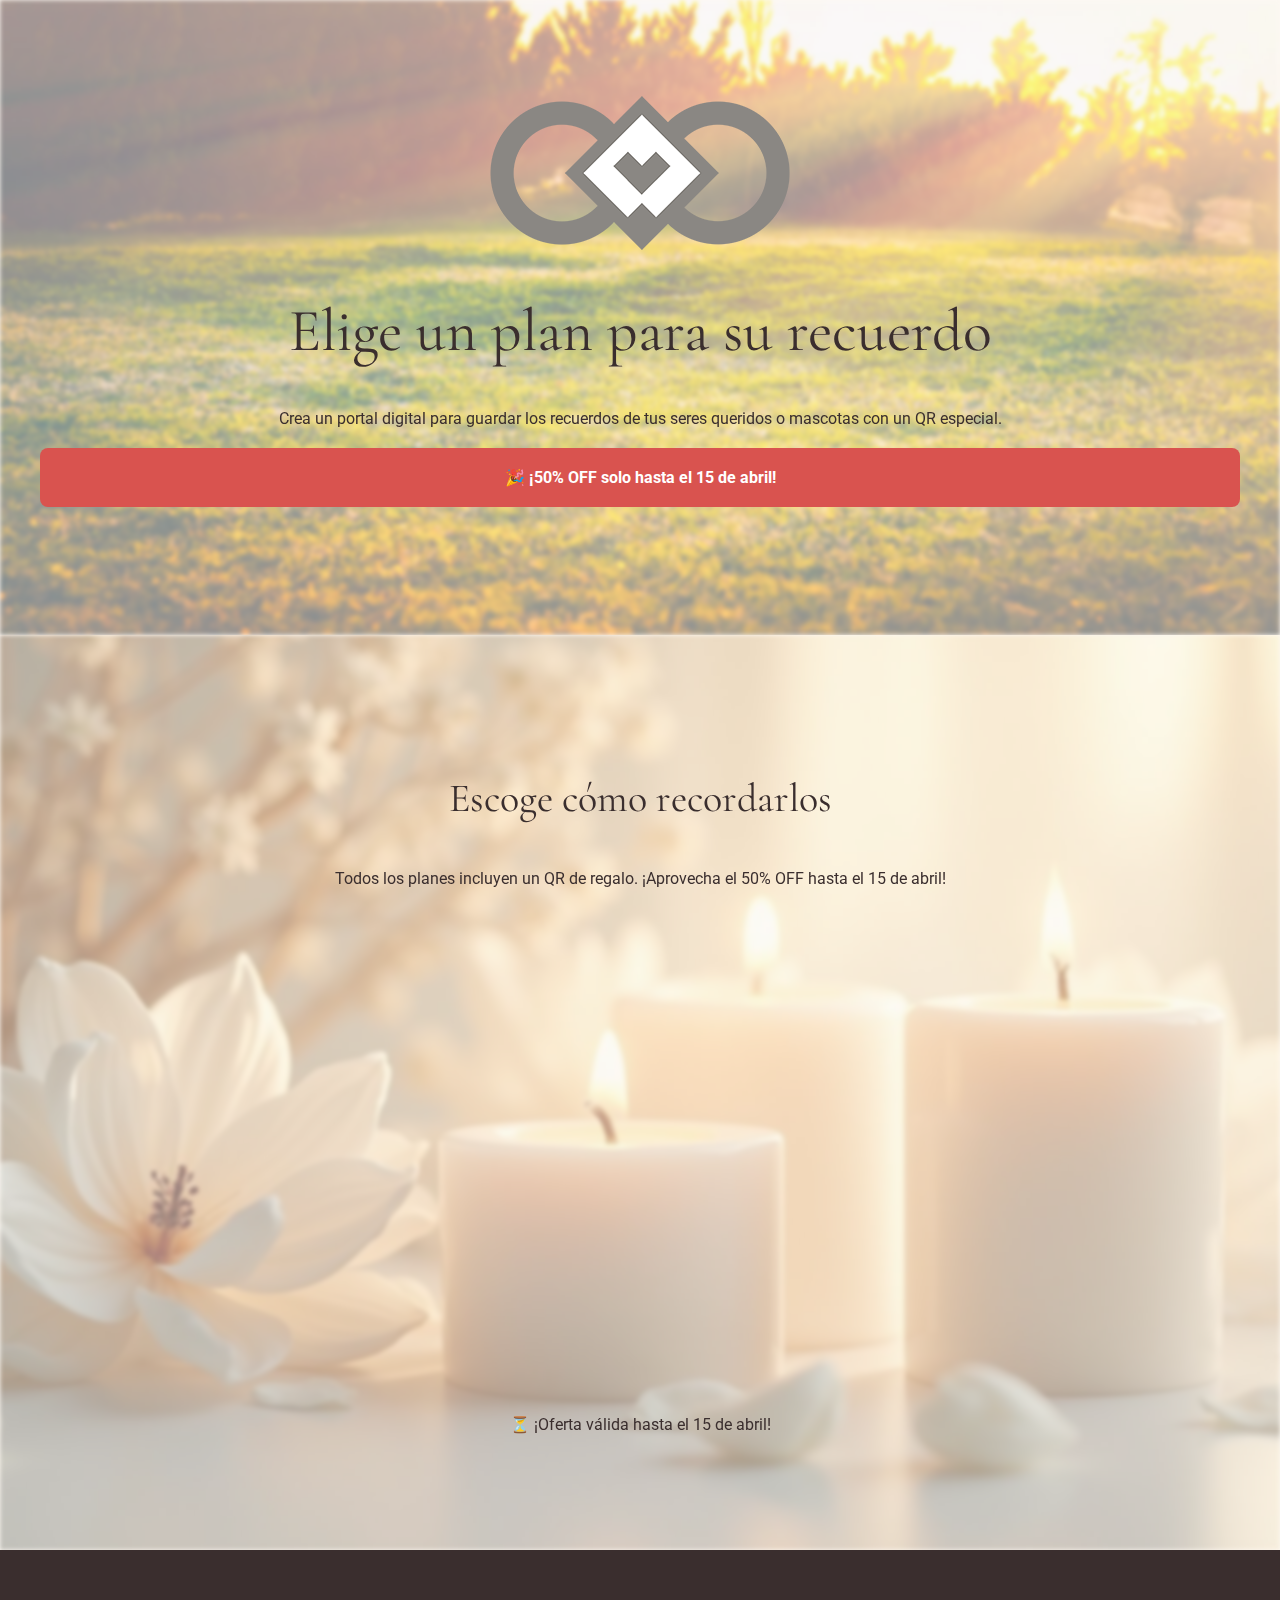
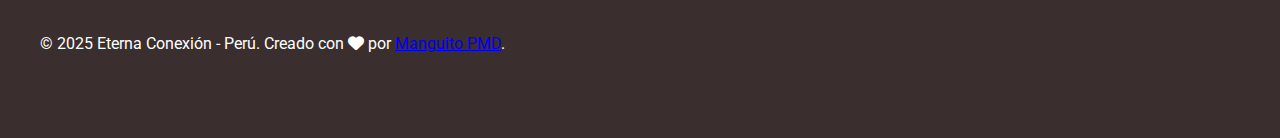
==== planes.html @ 818486a8 "Add files via upload" ====
<!DOCTYPE html>
<html lang="es">
<head>
    <meta charset="UTF-8">
    <meta name="viewport" content="width=device-width, initial-scale=1.0">
    <meta name="description" content="Eterna Conexión - Elige un plan para crear un portal memorial digital con QR para tus seres queridos o mascotas.">
    <meta name="keywords" content="memorial digital, QR, recuerdos, homenaje, mascotas, Eterna Conexión">
    <title>Eterna Conexión - Elige tu Plan</title>
    <link href="https://cdn.jsdelivr.net/npm/tailwindcss@2.2.19/dist/tailwind.min.css" rel="stylesheet">
    <link href="https://fonts.googleapis.com/css2?family=Cormorant+Garamond:wght@300;400;700&family=Roboto:wght@300;400&display=swap" rel="stylesheet">
    <link rel="stylesheet" href="https://cdnjs.cloudflare.com/ajax/libs/font-awesome/6.0.0/css/all.min.css">
    <link rel="stylesheet" href="https://unpkg.com/aos@next/dist/aos.css">
    <style>
        :root {
            --bg-light: #FDF8F2; /* Fondo suave y cálido */
            --text-dark: #3A2E2E; /* Marrón oscuro elegante */
            --accent: #8C552F; /* Tono cálido para detalles */
            --button-bg: #5A3A2A; /* Botón cálido y sobrio */
            --button-hover: #A66A3F; /* Hover más vibrante */
            --card-bg: rgba(255, 250, 245, 0.95); /* Fondo sutil para tarjetas */
            --shadow: rgba(0, 0, 0, 0.15);
            --promo-color: #D9534F; /* Color promocional cálido */
        }

        body {
            background: var(--bg-light);
            color: var(--text-dark);
            font-family: 'Roboto', sans-serif;
            line-height: 1.7;
            margin: 0;
            padding: 0;
            overflow-x: hidden;
        }

        h1, h2, h3 {
            font-family: 'Cormorant Garamond', serif;
            color: var(--text-dark);
            font-weight: 400;
        }

        h1 { font-size: 2.5rem; line-height: 1.1; }
        h2 { font-size: 2rem; }
        h3 { font-size: 1.5rem; }
        @media (min-width: 768px) {
            h1 { font-size: 3.75rem; }
            h2 { font-size: 2.5rem; }
            h3 { font-size: 1.75rem; }
        }

        /* Animaciones */
        @keyframes fadeInUp {
            from { opacity: 0; transform: translateY(30px); }
            to { opacity: 1; transform: translateY(0); }
        }

        @keyframes pulse {
            0% { transform: scale(1); }
            50% { transform: scale(1.05); }
            100% { transform: scale(1); }
        }

        .fade-in { animation: fadeInUp 1.2s ease forwards; }
        .pulse { animation: pulse 2s infinite; }

        /* Contenedor */
        .container {
            max-width: 1200px;
            margin: 0 auto;
            padding: 2rem;
            position: relative;
            z-index: 2;
        }

        /* Secciones */
        .section {
            padding: 4rem 0; /* Reducido para menos espacio */
            text-align: center;
            position: relative;
            overflow: hidden;
            background: var(--bg-light);
        }

        .section::before {
            content: '';
            position: absolute;
            top: 0;
            left: 0;
            width: 100%;
            height: 100%;
            background-size: cover;
            background-position: center;
            opacity: 0.5;
            z-index: 1;
            filter: blur(2px);
        }

        .intro::before { background-image: url('fondo-hero.jpg'); }
        .plans::before { background-image: url('fondo-cta.jpg'); }

        /* Botón CTA */
        .btn-cta {
            background: var(--button-bg);
            color: #FFF;
            padding: 1rem 2.5rem;
            border-radius: 8px;
            font-family: 'Cormorant Garamond', serif;
            font-size: 1.25rem;
            font-weight: 700;
            text-decoration: none;
            display: inline-flex;
            align-items: center;
            transition: all 0.3s ease;
        }

        .btn-cta:hover {
            background: var(--button-hover);
            transform: scale(1.05);
            box-shadow: 0 8px 20px var(--shadow);
        }

        /* Promo Banner */
        .promo-banner {
            background: var(--promo-color);
            color: #FFF;
            padding: 1rem;
            border-radius: 8px;
            font-weight: bold;
            animation: pulse 2s infinite;
            margin-bottom: 2rem;
        }

        /* Acordeón */
        .accordion-item {
            background: var(--card-bg);
            border-radius: 12px;
            margin-bottom: 1rem; /* Reducido para menos espacio entre items */
            box-shadow: 0 10px 20px var(--shadow);
        }

        .accordion-header {
            padding: 1.5rem;
            cursor: pointer;
            display: flex;
            justify-content: space-between;
            align-items: center;
        }

        .accordion-content {
            max-height: 0;
            overflow: hidden;
            padding: 0 1.5rem;
            transition: max-height 0.3s ease;
        }

        .accordion-content.active {
            padding: 1.5rem;
        }

        .toggle-btn {
            font-size: 1.5rem;
            color: var(--accent);
        }

        /* Imágenes de Planes */
        .plan-img {
            width: 128px;
            cursor: pointer;
            transition: transform 0.3s ease;
        }

        .plan-img:hover {
            transform: scale(1.1);
        }

        /* Precios */
        .price-old {
            text-decoration: line-through;
            color: #999;
            margin-right: 10px;
        }

        .price-new {
            color: var(--promo-color);
            font-weight: bold;
        }

        /* Modal de Pago */
        .modal {
            display: none;
            position: fixed;
            top: 0;
            left: 0;
            width: 100%;
            height: 100%;
            background: rgba(0, 0, 0, 0.9);
            z-index: 1000;
            align-items: center;
            justify-content: center;
        }

        .modal-content {
            background: var(--text-dark);
            border: 2px solid var(--accent);
            border-radius: 12px;
            padding: 2rem;
            width: 90%;
            max-width: 500px;
            color: #FFF;
            font-family: 'Roboto', sans-serif;
            position: relative;
        }

        /* Modal de Imagen */
        .image-modal {
            display: none;
            position: fixed;
            top: 0;
            left: 0;
            width: 100%;
            height: 100%;
            background: rgba(0, 0, 0, 0.9);
            z-index: 1001;
            align-items: center;
            justify-content: center;
        }

        .image-modal-content {
            max-width: 90%;
            max-height: 90%;
            border-radius: 12px;
            position: relative;
        }

        /* Botón Cerrar */
        .close-btn {
            position: absolute;
            top: 10px;
            right: 10px;
            font-size: 2rem;
            color: #FFF;
            cursor: pointer;
            transition: color 0.3s ease;
        }

        .close-btn:hover {
            color: var(--accent);
        }

        /* Footer */
        footer {
            background: var(--text-dark);
            color: #FFF;
            padding: 2rem 0; /* Reducido para menos espacio */
        }

        /* Responsive */
        @media (max-width: 768px) {
            .section { padding: 2rem 0; }
            .container { padding: 1.5rem; }
            .btn-cta { width: 100%; padding: 1rem; }
            .plan-img { width: 100px; }
        }
    </style>
</head>
<body>
    <!-- Intro Section -->
    <section class="section intro">
        <div class="container" data-aos="fade-up">
            <img src="logo-eterna-conexion.png" alt="Logo de Eterna Conexión" class="mx-auto w-32 mb-6 fade-in">
            <h1 class="font-bold mb-6">Elige un plan para su recuerdo</h1>
            <p class="max-w-3xl mx-auto mb-6 text-lg">Crea un portal digital para guardar los recuerdos de tus seres queridos o mascotas con un QR especial.</p>
            <div class="promo-banner fade-in" data-aos="fade-up" data-aos-delay="200">
                🎉 ¡50% OFF solo hasta el 15 de abril!
            </div>
        </div>
    </section>

    <!-- Plans Section -->
    <section class="section plans">
        <div class="container" data-aos="fade-up">
            <h2 class="font-bold mb-6">Escoge cómo recordarlos</h2>
            <p class="max-w-2xl mx-auto mb-8 text-lg">Todos los planes incluyen un QR de regalo. ¡Aprovecha el 50% OFF hasta el 15 de abril!</p>

            <div class="accordion max-w-4xl mx-auto">
                <!-- Plan Huella Eterna -->
                <div class="accordion-item" data-aos="fade-up" data-aos-delay="100">
                    <div class="accordion-header">
                        <h3 class="font-semibold">Huella Eterna</h3>
                        <span class="toggle-btn">+</span>
                    </div>
                    <div class="accordion-content">
                        <p class="mb-4">Un espacio digital simple y bonito para mantener sus recuerdos.</p>
                        <ul class="text-left space-y-2">
                            <li><i class="fas fa-portrait text-[var(--accent)] mr-2"></i> Foto y nombre</li>
                            <li><i class="fas fa-book text-[var(--accent)] mr-2"></i> Biografía corta</li>
                            <li><i class="fas fa-music text-[var(--accent)] mr-2"></i> Canción favorita</li>
                            <li><i class="fas fa-images text-[var(--accent)] mr-2"></i> Carrusel de fotos</li>
                            <li><i class="fas fa-heart text-[var(--accent)] mr-2"></i> Mensajes de amor</li>
                            <li><i class="fas fa-clock text-[var(--accent)] mr-2"></i> Contador de tiempo</li>
                            <li><i class="fas fa-star text-[var(--accent)] mr-2"></i> Frase especial</li>
                            <li><i class="fas fa-comment text-[var(--accent)] mr-2"></i> Lema inspirador</li>
                            <li><i class="fas fa-qrcode text-[var(--accent)] mr-2"></i> QR digital</li>
                        </ul>
                        <p class="price mt-4 text-xl"><span class="price-old">S/ 100</span> <span class="price-new">S/ 50</span></p>
                        <div class="mt-4">
                            <p class="text-[var(--accent)] font-semibold">¡Incluye llavero QR de regalo!</p>
                            <img src="llavero-corazon.jpg" alt="Llavero en forma de corazón" class="plan-img mx-auto mt-2" data-fullsrc="llavero-corazon.jpg">
                        </div>
                        <div class="flex justify-center gap-4 mt-6">
                            <a href="https://manguitopmd.github.io/memorias/" target="_blank" class="btn-cta"><i class="fas fa-eye mr-2"></i> Ver Ejemplo</a>
                            <button class="btn-cta select-plan" data-plan="Huella Eterna - S/ 50"><i class="fas fa-heart mr-2"></i> ¡Elige Este!</button>
                        </div>
                    </div>
                </div>

                <!-- Plan Memorias Eternas -->
                <div class="accordion-item" data-aos="fade-up" data-aos-delay="200">
                    <div class="accordion-header">
                        <h3 class="font-semibold">Memorias Eternas</h3>
                        <span class="toggle-btn">+</span>
                    </div>
                    <div class="accordion-content">
                        <p class="mb-4">Un homenaje más completo para sus recuerdos especiales.</p>
                        <ul class="text-left space-y-2">
                            <li><i class="fas fa-portrait text-[var(--accent)] mr-2"></i> Foto y nombre</li>
                            <li><i class="fas fa-trophy text-[var(--accent)] mr-2"></i> Título especial</li>
                            <li><i class="fas fa-book text-[var(--accent)] mr-2"></i> Biografía completa</li>
                            <li><i class="fas fa-music text-[var(--accent)] mr-2"></i> Canción favorita</li>
                            <li><i class="fas fa-images text-[var(--accent)] mr-2"></i> Carrusel de fotos</li>
                            <li><i class="fas fa-heart text-[var(--accent)] mr-2"></i> Mensajes del corazón</li>
                            <li><i class="fas fa-clock text-[var(--accent)] mr-2"></i> Contador de tiempo</li>
                            <li><i class="fas fa-photo-video text-[var(--accent)] mr-2"></i> Álbum detallado</li>
                            <li><i class="fas fa-star text-[var(--accent)] mr-2"></i> Frase significativa</li>
                            <li><i class="fas fa-comment text-[var(--accent)] mr-2"></i> Lema inspirador</li>
                            <li><i class="fas fa-headphones text-[var(--accent)] mr-2"></i> Melodía personalizada</li>
                            <li><i class="fas fa-qrcode text-[var(--accent)] mr-2"></i> QR digital</li>
                        </ul>
                        <p class="price mt-4 text-xl"><span class="price-old">S/ 140</span> <span class="price-new">S/ 70</span></p>
                        <div class="mt-4">
                            <p class="text-[var(--accent)] font-semibold">¡Incluye placa metálica QR de regalo!</p>
                            <img src="placa-metalica.jpg" alt="Placa Metálica" class="plan-img mx-auto mt-2" data-fullsrc="placa-metalica.jpg">
                        </div>
                        <div class="flex justify-center gap-4 mt-6">
                            <button class="btn-cta select-plan" data-plan="Memorias Eternas - S/ 70"><i class="fas fa-music mr-2"></i> ¡Elige Este!</button>
                        </div>
                    </div>
                </div>

                <!-- Plan Legado Infinito -->
                <div class="accordion-item" data-aos="fade-up" data-aos-delay="300">
                    <div class="accordion-header">
                        <h3 class="font-semibold">Legado Infinito</h3>
                        <span class="toggle-btn">+</span>
                    </div>
                    <div class="accordion-content">
                        <p class="mb-4">El homenaje más completo, con su voz y más recuerdos.</p>
                        <ul class="text-left space-y-2">
                            <li><i class="fas fa-portrait text-[var(--accent)] mr-2"></i> Foto y nombre</li>
                            <li><i class="fas fa-trophy text-[var(--accent)] mr-2"></i> Título único</li>
                            <li><i class="fas fa-book text-[var(--accent)] mr-2"></i> Biografía completa</li>
                            <li><i class="fas fa-video text-[var(--accent)] mr-2"></i> Video especial</li>
                            <li><i class="fas fa-music text-[var(--accent)] mr-2"></i> Canción favorita</li>
                            <li><i class="fas fa-images text-[var(--accent)] mr-2"></i> Carrusel de fotos</li>
                            <li><i class="fas fa-heart text-[var(--accent)] mr-2"></i> Mensajes emotivos</li>
                            <li><i class="fas fa-microphone text-[var(--accent)] mr-2"></i> Grabaciones de voz</li>
                            <li><i class="fas fa-clock text-[var(--accent)] mr-2"></i> Contador de tiempo</li>
                            <li><i class="fas fa-photo-video text-[var(--accent)] mr-2"></i> Álbum completo</li>
                            <li><i class="fas fa-star text-[var(--accent)] mr-2"></i> Frase única</li>
                            <li><i class="fas fa-comment text-[var(--accent)] mr-2"></i> Lema inspirador</li>
                            <li><i class="fas fa-headphones text-[var(--accent)] mr-2"></i> Melodía personalizada</li>
                            <li><i class="fas fa-qrcode text-[var(--accent)] mr-2"></i> QR digital</li>
                        </ul>
                        <p class="price mt-4 text-xl"><span class="price-old">S/ 300</span> <span class="price-new">S/ 150</span></p>
                        <div class="mt-4">
                            <p class="text-[var(--accent)] font-semibold">¡Incluye placa de mármol QR de regalo!</p>
                            <img src="placa-marmol.jpg" alt="Placa de Mármol" class="plan-img mx-auto mt-2" data-fullsrc="placa-marmol.jpg">
                        </div>
                        <div class="flex justify-center gap-4 mt-6">
                            <button class="btn-cta select-plan" data-plan="Legado Infinito - S/ 150"><i class="fas fa-star mr-2"></i> ¡Elige Este!</button>
                        </div>
                    </div>
                </div>
            </div>
            <p class="text-center mt-4 text-lg" id="countdown">⏳ ¡Oferta válida hasta el 15 de abril!</p>
        </div>
    </section>

    <!-- Modal de Pago -->
    <div class="modal" id="payment-modal">
        <div class="modal-content" data-aos="fade-up">
            <span class="close-btn" id="close-payment">×</span>
            <h2 class="text-2xl font-bold text-[var(--accent)] mb-4">¡Crea su Portal Ahora!</h2>
            <p class="mb-4">Dinos tu nombre para asegurar tu descuento.</p>
            <input type="text" id="clientName" placeholder="Tu nombre" class="w-full p-3 mb-4 bg-gray-800 border-[var(--accent)] text-white rounded-lg">
            <p class="mb-4 text-sm">Plan seleccionado: <span id="selected-plan-text" class="text-[var(--accent)] font-bold"></span></p>
            <div class="text-center">
                <img src="qr-pago.jpg" alt="QR de Pago" class="w-48 mx-auto mb-4 border-[var(--accent)] rounded-lg">
                <p class="mb-4 text-sm">Escanea el QR, paga y envía el comprobante por WhatsApp.</p>
                <button id="send-whatsapp" class="btn-cta"><i class="fas fa-paper-plane mr-2"></i> Confirma tu Pago</button>
            </div>
        </div>
    </div>

    <!-- Modal de Imagen -->
    <div class="image-modal" id="image-modal">
        <span class="close-btn" id="close-image">×</span>
        <img class="image-modal-content" id="modal-image" src="" alt="Imagen ampliada">
    </div>

    <!-- Footer -->
    <footer class="bg-[var(--text-dark)] text-white py-6">
        <div class="container">
            <p>© 2025 Eterna Conexión - Perú. Creado con <i class="fas fa-heart text-[var(--accent)]"></i> por <a href="https://manguitopmd.github.io/biolink/" target="_blank" class="text-[var(--accent)] hover:underline">Manguito PMD</a>.</p>
        </div>
    </footer>

    <!-- Scripts -->
    <script src="https://unpkg.com/aos@next/dist/aos.js"></script>
    <script>
        AOS.init({ duration: 1200, once: true });

        // Acordeón
        document.querySelectorAll('.accordion-header').forEach(header => {
            header.addEventListener('click', () => {
                const content = header.nextElementSibling;
                const toggle = header.querySelector('.toggle-btn');
                const isActive = content.style.maxHeight;

                document.querySelectorAll('.accordion-content').forEach(item => {
                    item.style.maxHeight = null;
                    item.previousElementSibling.querySelector('.toggle-btn').textContent = '+';
                    item.classList.remove('active');
                });

                if (!isActive) {
                    content.style.maxHeight = content.scrollHeight + 'px'; // Sin margen extra
                    toggle.textContent = '−';
                    content.classList.add('active');
                }
            });
        });

        // Modal de Pago
        let selectedPlan = null;
        document.querySelectorAll('.select-plan').forEach(button => {
            button.addEventListener('click', () => {
                selectedPlan = button.getAttribute('data-plan');
                document.getElementById('selected-plan-text').textContent = selectedPlan;
                document.getElementById('payment-modal').style.display = 'flex';
            });
        });

        // WhatsApp
        document.getElementById('send-whatsapp').addEventListener('click', () => {
            const clientName = document.getElementById('clientName').value;
            if (!clientName) {
                alert('¡Ingresa tu nombre para continuar!');
                return;
            }

            const message = `¡Hola Eterna Conexión! 👋\n\n` +
                           `*Solicitud de Portal Memorial:*\n` +
                           `- Nombre: ${clientName}\n` +
                           `- Plan: ${selectedPlan}\n\n` +
                           `Ya hice el pago con el 50% OFF. ¡Adjunto el comprobante!`;
            window.open(`https://wa.me/51961360935?text=${encodeURIComponent(message)}`, '_blank');
            document.getElementById('payment-modal').style.display = 'none';
        });

        // Cerrar Modal de Pago
        document.getElementById('payment-modal').addEventListener('click', (e) => {
            if (e.target === e.currentTarget) {
                e.currentTarget.style.display = 'none';
            }
        });
        document.getElementById('close-payment').addEventListener('click', () => {
            document.getElementById('payment-modal').style.display = 'none';
        });

        // Modal de Imagen
        const imageModal = document.getElementById('image-modal');
        const modalImage = document.getElementById('modal-image');
        document.querySelectorAll('.plan-img').forEach(img => {
            img.addEventListener('click', () => {
                modalImage.src = img.getAttribute('data-fullsrc');
                imageModal.style.display = 'flex';
            });
        });

        imageModal.addEventListener('click', (e) => {
            if (e.target === e.currentTarget) {
                imageModal.style.display = 'none';
            }
        });
        document.getElementById('close-image').addEventListener('click', () => {
            imageModal.style.display = 'none';
        });
    </script>
</body>
</html>
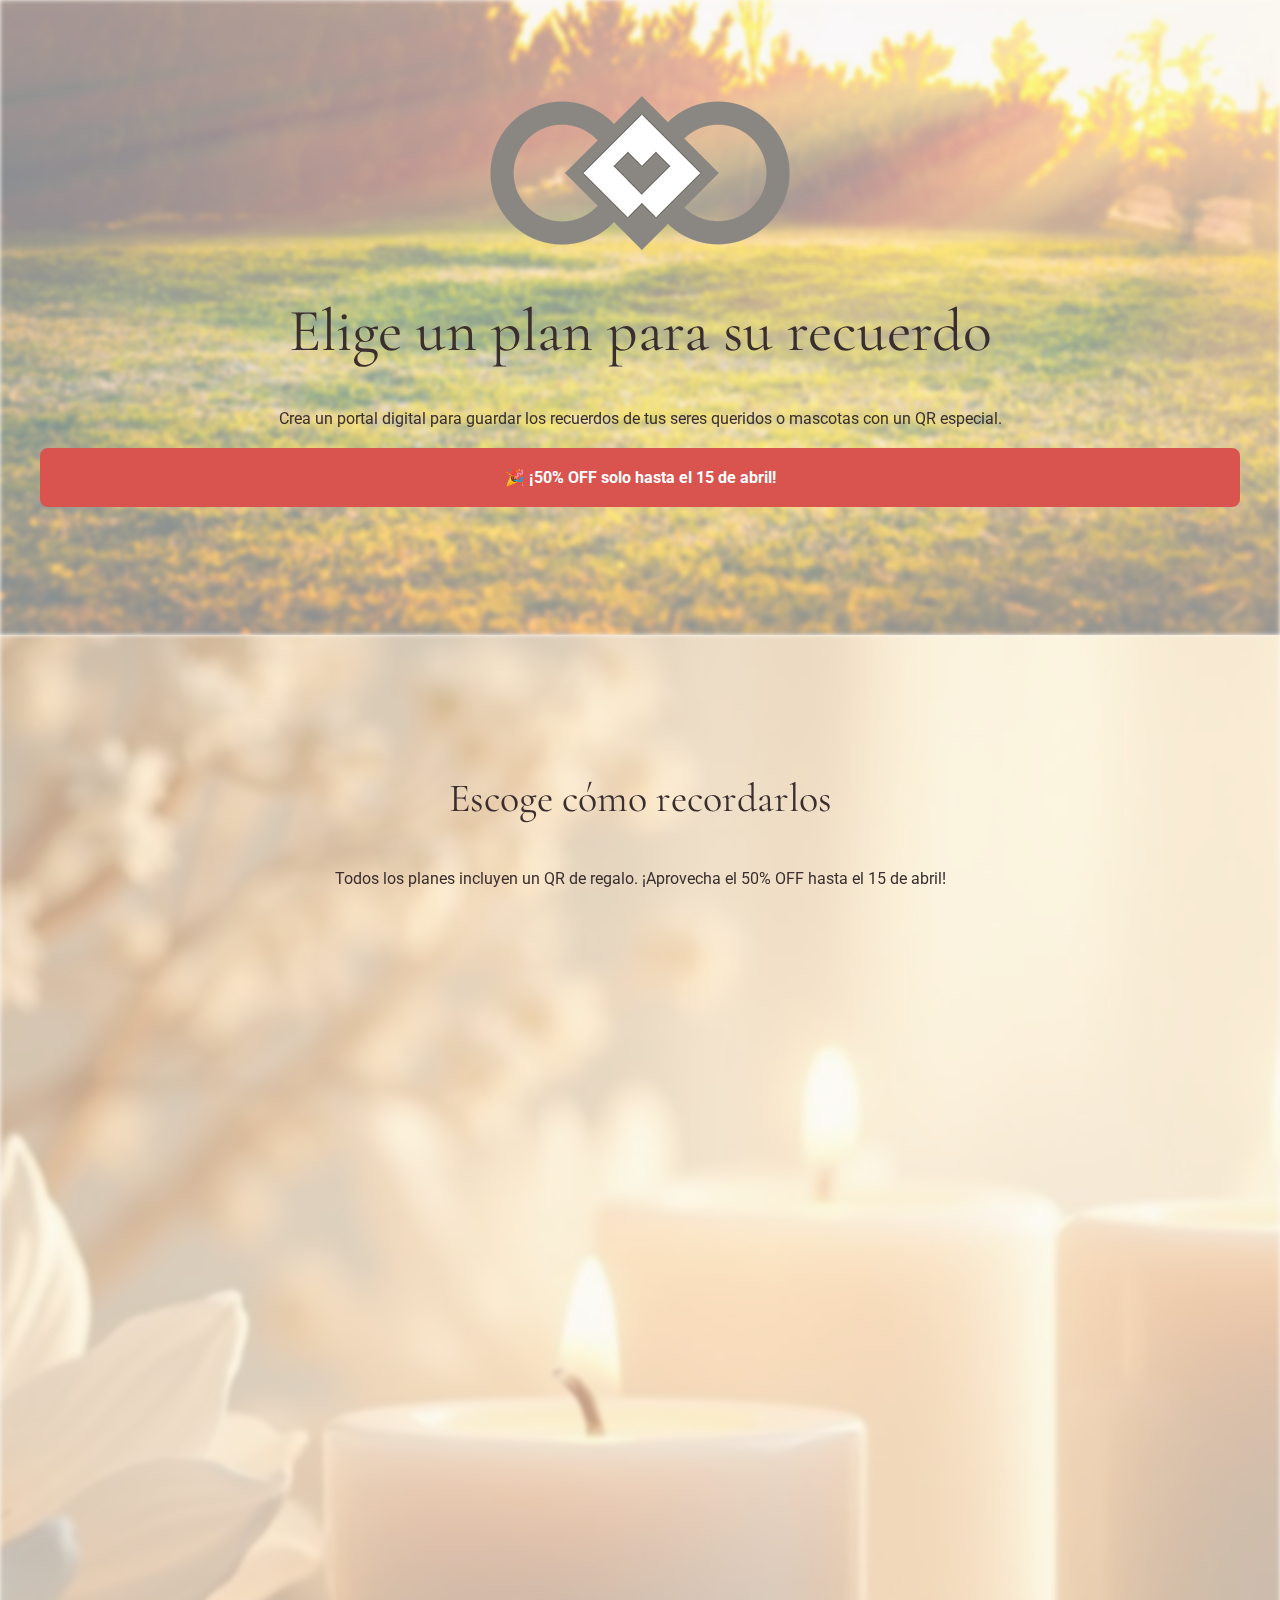
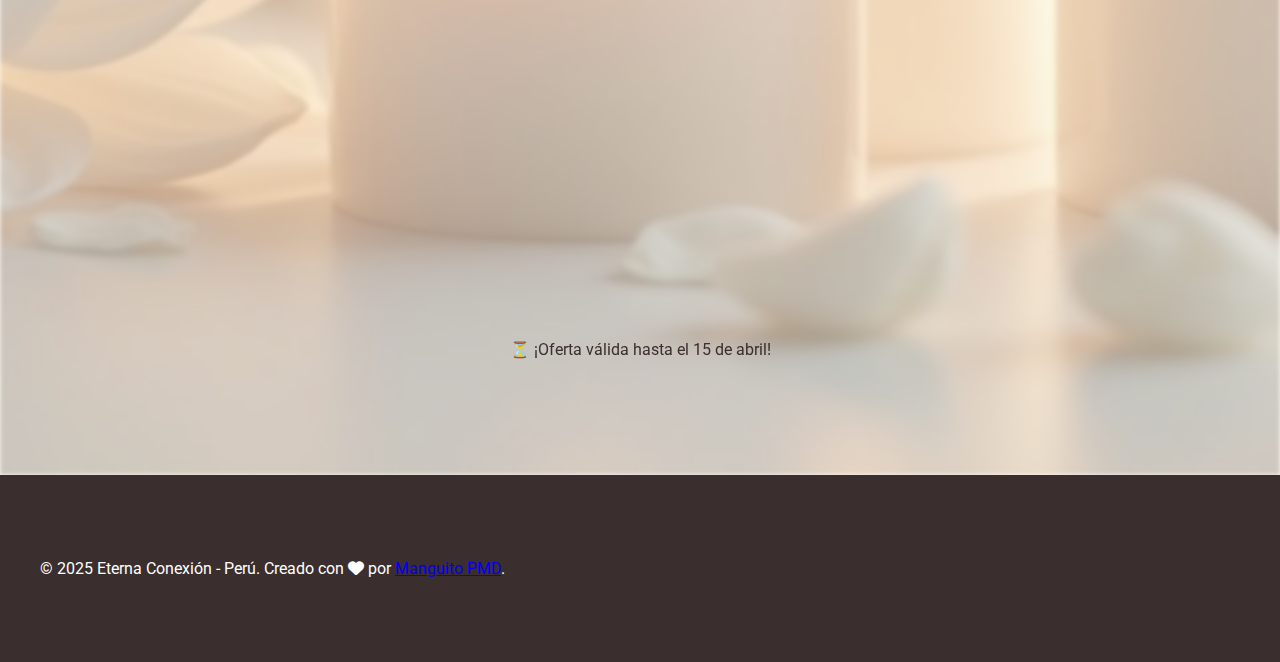
==== commit 272dfcbc: "Add files via upload" ====
--- a/planes.html
+++ b/planes.html
@@ -73,7 +73,7 @@
 
         /* Secciones */
         .section {
-            padding: 4rem 0; /* Reducido para menos espacio */
+            padding: 4rem 0;
             text-align: center;
             position: relative;
             overflow: hidden;
@@ -101,21 +101,22 @@
         .btn-cta {
             background: var(--button-bg);
             color: #FFF;
-            padding: 1rem 2.5rem;
+            padding: 0.75rem 2rem;
             border-radius: 8px;
             font-family: 'Cormorant Garamond', serif;
-            font-size: 1.25rem;
+            font-size: 1.125rem;
             font-weight: 700;
             text-decoration: none;
             display: inline-flex;
             align-items: center;
             transition: all 0.3s ease;
+            box-shadow: 0 4px 10px var(--shadow);
         }
 
         .btn-cta:hover {
             background: var(--button-hover);
-            transform: scale(1.05);
-            box-shadow: 0 8px 20px var(--shadow);
+            transform: translateY(-3px);
+            box-shadow: 0 6px 15px var(--shadow);
         }
 
         /* Promo Banner */
@@ -129,42 +130,26 @@
             margin-bottom: 2rem;
         }
 
-        /* Acordeón */
-        .accordion-item {
+        /* Tarjetas de Planes */
+        .plan-card {
             background: var(--card-bg);
             border-radius: 12px;
-            margin-bottom: 1rem; /* Reducido para menos espacio entre items */
+            padding: 2rem;
             box-shadow: 0 10px 20px var(--shadow);
-        }
-
-        .accordion-header {
-            padding: 1.5rem;
-            cursor: pointer;
-            display: flex;
-            justify-content: space-between;
-            align-items: center;
-        }
-
-        .accordion-content {
-            max-height: 0;
-            overflow: hidden;
-            padding: 0 1.5rem;
-            transition: max-height 0.3s ease;
-        }
-
-        .accordion-content.active {
-            padding: 1.5rem;
-        }
-
-        .toggle-btn {
-            font-size: 1.5rem;
-            color: var(--accent);
+            transition: transform 0.3s ease, box-shadow 0.3s ease;
+            margin-bottom: 2rem;
+        }
+
+        .plan-card:hover {
+            transform: translateY(-10px);
+            box-shadow: 0 15px 30px var(--shadow);
         }
 
         /* Imágenes de Planes */
         .plan-img {
-            width: 128px;
-            cursor: pointer;
+            width: 180px; /* Mayor tamaño para destacar */
+            border-radius: 10px;
+            box-shadow: 0 5px 15px var(--shadow);
             transition: transform 0.3s ease;
         }
 
@@ -177,11 +162,13 @@
             text-decoration: line-through;
             color: #999;
             margin-right: 10px;
+            font-size: 1.1rem;
         }
 
         .price-new {
             color: var(--promo-color);
             font-weight: bold;
+            font-size: 1.75rem; /* Más grande para impacto */
         }
 
         /* Modal de Pago */
@@ -250,15 +237,29 @@
         footer {
             background: var(--text-dark);
             color: #FFF;
-            padding: 2rem 0; /* Reducido para menos espacio */
+            padding: 2rem 0;
         }
 
         /* Responsive */
+        @media (min-width: 768px) {
+            .plans-grid {
+                display: grid;
+                grid-template-columns: repeat(3, 1fr);
+                gap: 2rem;
+            }
+        }
+
         @media (max-width: 768px) {
             .section { padding: 2rem 0; }
             .container { padding: 1.5rem; }
-            .btn-cta { width: 100%; padding: 1rem; }
-            .plan-img { width: 100px; }
+            .btn-cta {
+                padding: 0.75rem 1.5rem;
+                font-size: 1rem;
+                width: 100%;
+            }
+            .plan-img { width: 140px; }
+            .plan-card { padding: 1.5rem; }
+            .price-new { font-size: 1.5rem; }
         }
     </style>
 </head>
@@ -281,103 +282,88 @@
             <h2 class="font-bold mb-6">Escoge cómo recordarlos</h2>
             <p class="max-w-2xl mx-auto mb-8 text-lg">Todos los planes incluyen un QR de regalo. ¡Aprovecha el 50% OFF hasta el 15 de abril!</p>
 
-            <div class="accordion max-w-4xl mx-auto">
+            <div class="plans-grid">
                 <!-- Plan Huella Eterna -->
-                <div class="accordion-item" data-aos="fade-up" data-aos-delay="100">
-                    <div class="accordion-header">
-                        <h3 class="font-semibold">Huella Eterna</h3>
-                        <span class="toggle-btn">+</span>
-                    </div>
-                    <div class="accordion-content">
-                        <p class="mb-4">Un espacio digital simple y bonito para mantener sus recuerdos.</p>
-                        <ul class="text-left space-y-2">
-                            <li><i class="fas fa-portrait text-[var(--accent)] mr-2"></i> Foto y nombre</li>
-                            <li><i class="fas fa-book text-[var(--accent)] mr-2"></i> Biografía corta</li>
-                            <li><i class="fas fa-music text-[var(--accent)] mr-2"></i> Canción favorita</li>
-                            <li><i class="fas fa-images text-[var(--accent)] mr-2"></i> Carrusel de fotos</li>
-                            <li><i class="fas fa-heart text-[var(--accent)] mr-2"></i> Mensajes de amor</li>
-                            <li><i class="fas fa-clock text-[var(--accent)] mr-2"></i> Contador de tiempo</li>
-                            <li><i class="fas fa-star text-[var(--accent)] mr-2"></i> Frase especial</li>
-                            <li><i class="fas fa-comment text-[var(--accent)] mr-2"></i> Lema inspirador</li>
-                            <li><i class="fas fa-qrcode text-[var(--accent)] mr-2"></i> QR digital</li>
-                        </ul>
-                        <p class="price mt-4 text-xl"><span class="price-old">S/ 100</span> <span class="price-new">S/ 50</span></p>
-                        <div class="mt-4">
-                            <p class="text-[var(--accent)] font-semibold">¡Incluye llavero QR de regalo!</p>
-                            <img src="llavero-corazon.jpg" alt="Llavero en forma de corazón" class="plan-img mx-auto mt-2" data-fullsrc="llavero-corazon.jpg">
-                        </div>
-                        <div class="flex justify-center gap-4 mt-6">
-                            <a href="https://manguitopmd.github.io/memorias/" target="_blank" class="btn-cta"><i class="fas fa-eye mr-2"></i> Ver Ejemplo</a>
-                            <button class="btn-cta select-plan" data-plan="Huella Eterna - S/ 50"><i class="fas fa-heart mr-2"></i> ¡Elige Este!</button>
-                        </div>
+                <div class="plan-card" data-aos="fade-up" data-aos-delay="100">
+                    <h3 class="font-semibold mb-4">Huella Eterna</h3>
+                    <p class="mb-4 text-lg">Un espacio digital simple y bonito para mantener sus recuerdos.</p>
+                    <ul class="text-left space-y-2 mb-6">
+                        <li><i class="fas fa-portrait text-[var(--accent)] mr-2"></i> Foto y nombre</li>
+                        <li><i class="fas fa-book text-[var(--accent)] mr-2"></i> Biografía corta</li>
+                        <li><i class="fas fa-music text-[var(--accent)] mr-2"></i> Canción favorita</li>
+                        <li><i class="fas fa-images text-[var(--accent)] mr-2"></i> Carrusel de fotos</li>
+                        <li><i class="fas fa-heart text-[var(--accent)] mr-2"></i> Mensajes de amor</li>
+                        <li><i class="fas fa-clock text-[var(--accent)] mr-2"></i> Contador de tiempo</li>
+                        <li><i class="fas fa-star text-[var(--accent)] mr-2"></i> Frase especial</li>
+                        <li><i class="fas fa-comment text-[var(--accent)] mr-2"></i> Lema inspirador</li>
+                        <li><i class="fas fa-qrcode text-[var(--accent)] mr-2"></i> QR digital</li>
+                    </ul>
+                    <p class="price mb-4"><span class="price-old">S/ 100</span> <span class="price-new">S/ 50</span></p>
+                    <div class="mb-6">
+                        <p class="text-[var(--accent)] font-semibold text-lg">¡Incluye llavero QR de regalo!</p>
+                        <img src="llavero-corazon.jpg" alt="Llavero en forma de corazón" class="plan-img mx-auto mt-2" data-fullsrc="llavero-corazon.jpg">
+                    </div>
+                    <div class="flex justify-center gap-4">
+                        <a href="https://manguitopmd.github.io/memorias/" target="_blank" class="btn-cta"><i class="fas fa-eye mr-2"></i> Ver Ejemplo</a>
+                        <button class="btn-cta select-plan" data-plan="Huella Eterna - S/ 50"><i class="fas fa-heart mr-2"></i> ¡Elige Este!</button>
                     </div>
                 </div>
 
                 <!-- Plan Memorias Eternas -->
-                <div class="accordion-item" data-aos="fade-up" data-aos-delay="200">
-                    <div class="accordion-header">
-                        <h3 class="font-semibold">Memorias Eternas</h3>
-                        <span class="toggle-btn">+</span>
-                    </div>
-                    <div class="accordion-content">
-                        <p class="mb-4">Un homenaje más completo para sus recuerdos especiales.</p>
-                        <ul class="text-left space-y-2">
-                            <li><i class="fas fa-portrait text-[var(--accent)] mr-2"></i> Foto y nombre</li>
-                            <li><i class="fas fa-trophy text-[var(--accent)] mr-2"></i> Título especial</li>
-                            <li><i class="fas fa-book text-[var(--accent)] mr-2"></i> Biografía completa</li>
-                            <li><i class="fas fa-music text-[var(--accent)] mr-2"></i> Canción favorita</li>
-                            <li><i class="fas fa-images text-[var(--accent)] mr-2"></i> Carrusel de fotos</li>
-                            <li><i class="fas fa-heart text-[var(--accent)] mr-2"></i> Mensajes del corazón</li>
-                            <li><i class="fas fa-clock text-[var(--accent)] mr-2"></i> Contador de tiempo</li>
-                            <li><i class="fas fa-photo-video text-[var(--accent)] mr-2"></i> Álbum detallado</li>
-                            <li><i class="fas fa-star text-[var(--accent)] mr-2"></i> Frase significativa</li>
-                            <li><i class="fas fa-comment text-[var(--accent)] mr-2"></i> Lema inspirador</li>
-                            <li><i class="fas fa-headphones text-[var(--accent)] mr-2"></i> Melodía personalizada</li>
-                            <li><i class="fas fa-qrcode text-[var(--accent)] mr-2"></i> QR digital</li>
-                        </ul>
-                        <p class="price mt-4 text-xl"><span class="price-old">S/ 140</span> <span class="price-new">S/ 70</span></p>
-                        <div class="mt-4">
-                            <p class="text-[var(--accent)] font-semibold">¡Incluye placa metálica QR de regalo!</p>
-                            <img src="placa-metalica.jpg" alt="Placa Metálica" class="plan-img mx-auto mt-2" data-fullsrc="placa-metalica.jpg">
-                        </div>
-                        <div class="flex justify-center gap-4 mt-6">
-                            <button class="btn-cta select-plan" data-plan="Memorias Eternas - S/ 70"><i class="fas fa-music mr-2"></i> ¡Elige Este!</button>
-                        </div>
+                <div class="plan-card" data-aos="fade-up" data-aos-delay="200">
+                    <h3 class="font-semibold mb-4">Memorias Eternas</h3>
+                    <p class="mb-4 text-lg">Un homenaje más completo para sus recuerdos especiales.</p>
+                    <ul class="text-left space-y-2 mb-6">
+                        <li><i class="fas fa-portrait text-[var(--accent)] mr-2"></i> Foto y nombre</li>
+                        <li><i class="fas fa-trophy text-[var(--accent)] mr-2"></i> Título especial</li>
+                        <li><i class="fas fa-book text-[var(--accent)] mr-2"></i> Biografía completa</li>
+                        <li><i class="fas fa-music text-[var(--accent)] mr-2"></i> Canción favorita</li>
+                        <li><i class="fas fa-images text-[var(--accent)] mr-2"></i> Carrusel de fotos</li>
+                        <li><i class="fas fa-heart text-[var(--accent)] mr-2"></i> Mensajes del corazón</li>
+                        <li><i class="fas fa-clock text-[var(--accent)] mr-2"></i> Contador de tiempo</li>
+                        <li><i class="fas fa-photo-video text-[var(--accent)] mr-2"></i> Álbum detallado</li>
+                        <li><i class="fas fa-star text-[var(--accent)] mr-2"></i> Frase significativa</li>
+                        <li><i class="fas fa-comment text-[var(--accent)] mr-2"></i> Lema inspirador</li>
+                        <li><i class="fas fa-headphones text-[var(--accent)] mr-2"></i> Melodía personalizada</li>
+                        <li><i class="fas fa-qrcode text-[var(--accent)] mr-2"></i> QR digital</li>
+                    </ul>
+                    <p class="price mb-4"><span class="price-old">S/ 140</span> <span class="price-new">S/ 70</span></p>
+                    <div class="mb-6">
+                        <p class="text-[var(--accent)] font-semibold text-lg">¡Incluye placa metálica QR de regalo!</p>
+                        <img src="placa-metalica.jpg" alt="Placa Metálica" class="plan-img mx-auto mt-2" data-fullsrc="placa-metalica.jpg">
+                    </div>
+                    <div class="flex justify-center gap-4">
+                        <button class="btn-cta select-plan" data-plan="Memorias Eternas - S/ 70"><i class="fas fa-music mr-2"></i> ¡Elige Este!</button>
                     </div>
                 </div>
 
                 <!-- Plan Legado Infinito -->
-                <div class="accordion-item" data-aos="fade-up" data-aos-delay="300">
-                    <div class="accordion-header">
-                        <h3 class="font-semibold">Legado Infinito</h3>
-                        <span class="toggle-btn">+</span>
-                    </div>
-                    <div class="accordion-content">
-                        <p class="mb-4">El homenaje más completo, con su voz y más recuerdos.</p>
-                        <ul class="text-left space-y-2">
-                            <li><i class="fas fa-portrait text-[var(--accent)] mr-2"></i> Foto y nombre</li>
-                            <li><i class="fas fa-trophy text-[var(--accent)] mr-2"></i> Título único</li>
-                            <li><i class="fas fa-book text-[var(--accent)] mr-2"></i> Biografía completa</li>
-                            <li><i class="fas fa-video text-[var(--accent)] mr-2"></i> Video especial</li>
-                            <li><i class="fas fa-music text-[var(--accent)] mr-2"></i> Canción favorita</li>
-                            <li><i class="fas fa-images text-[var(--accent)] mr-2"></i> Carrusel de fotos</li>
-                            <li><i class="fas fa-heart text-[var(--accent)] mr-2"></i> Mensajes emotivos</li>
-                            <li><i class="fas fa-microphone text-[var(--accent)] mr-2"></i> Grabaciones de voz</li>
-                            <li><i class="fas fa-clock text-[var(--accent)] mr-2"></i> Contador de tiempo</li>
-                            <li><i class="fas fa-photo-video text-[var(--accent)] mr-2"></i> Álbum completo</li>
-                            <li><i class="fas fa-star text-[var(--accent)] mr-2"></i> Frase única</li>
-                            <li><i class="fas fa-comment text-[var(--accent)] mr-2"></i> Lema inspirador</li>
-                            <li><i class="fas fa-headphones text-[var(--accent)] mr-2"></i> Melodía personalizada</li>
-                            <li><i class="fas fa-qrcode text-[var(--accent)] mr-2"></i> QR digital</li>
-                        </ul>
-                        <p class="price mt-4 text-xl"><span class="price-old">S/ 300</span> <span class="price-new">S/ 150</span></p>
-                        <div class="mt-4">
-                            <p class="text-[var(--accent)] font-semibold">¡Incluye placa de mármol QR de regalo!</p>
-                            <img src="placa-marmol.jpg" alt="Placa de Mármol" class="plan-img mx-auto mt-2" data-fullsrc="placa-marmol.jpg">
-                        </div>
-                        <div class="flex justify-center gap-4 mt-6">
-                            <button class="btn-cta select-plan" data-plan="Legado Infinito - S/ 150"><i class="fas fa-star mr-2"></i> ¡Elige Este!</button>
-                        </div>
+                <div class="plan-card" data-aos="fade-up" data-aos-delay="300">
+                    <h3 class="font-semibold mb-4">Legado Infinito</h3>
+                    <p class="mb-4 text-lg">El homenaje más completo, con su voz y más recuerdos.</p>
+                    <ul class="text-left space-y-2 mb-6">
+                        <li><i class="fas fa-portrait text-[var(--accent)] mr-2"></i> Foto y nombre</li>
+                        <li><i class="fas fa-trophy text-[var(--accent)] mr-2"></i> Título único</li>
+                        <li><i class="fas fa-book text-[var(--accent)] mr-2"></i> Biografía completa</li>
+                        <li><i class="fas fa-video text-[var(--accent)] mr-2"></i> Video especial</li>
+                        <li><i class="fas fa-music text-[var(--accent)] mr-2"></i> Canción favorita</li>
+                        <li><i class="fas fa-images text-[var(--accent)] mr-2"></i> Carrusel de fotos</li>
+                        <li><i class="fas fa-heart text-[var(--accent)] mr-2"></i> Mensajes emotivos</li>
+                        <li><i class="fas fa-microphone text-[var(--accent)] mr-2"></i> Grabaciones de voz</li>
+                        <li><i class="fas fa-clock text-[var(--accent)] mr-2"></i> Contador de tiempo</li>
+                        <li><i class="fas fa-photo-video text-[var(--accent)] mr-2"></i> Álbum completo</li>
+                        <li><i class="fas fa-star text-[var(--accent)] mr-2"></i> Frase única</li>
+                        <li><i class="fas fa-comment text-[var(--accent)] mr-2"></i> Lema inspirador</li>
+                        <li><i class="fas fa-headphones text-[var(--accent)] mr-2"></i> Melodía personalizada</li>
+                        <li><i class="fas fa-qrcode text-[var(--accent)] mr-2"></i> QR digital</li>
+                    </ul>
+                    <p class="price mb-4"><span class="price-old">S/ 300</span> <span class="price-new">S/ 150</span></p>
+                    <div class="mb-6">
+                        <p class="text-[var(--accent)] font-semibold text-lg">¡Incluye placa de mármol QR de regalo!</p>
+                        <img src="placa-marmol.jpg" alt="Placa de Mármol" class="plan-img mx-auto mt-2" data-fullsrc="placa-marmol.jpg">
+                    </div>
+                    <div class="flex justify-center gap-4">
+                        <button class="btn-cta select-plan" data-plan="Legado Infinito - S/ 150"><i class="fas fa-star mr-2"></i> ¡Elige Este!</button>
                     </div>
                 </div>
             </div>
@@ -419,27 +405,6 @@
     <script>
         AOS.init({ duration: 1200, once: true });
 
-        // Acordeón
-        document.querySelectorAll('.accordion-header').forEach(header => {
-            header.addEventListener('click', () => {
-                const content = header.nextElementSibling;
-                const toggle = header.querySelector('.toggle-btn');
-                const isActive = content.style.maxHeight;
-
-                document.querySelectorAll('.accordion-content').forEach(item => {
-                    item.style.maxHeight = null;
-                    item.previousElementSibling.querySelector('.toggle-btn').textContent = '+';
-                    item.classList.remove('active');
-                });
-
-                if (!isActive) {
-                    content.style.maxHeight = content.scrollHeight + 'px'; // Sin margen extra
-                    toggle.textContent = '−';
-                    content.classList.add('active');
-                }
-            });
-        });
-
         // Modal de Pago
         let selectedPlan = null;
         document.querySelectorAll('.select-plan').forEach(button => {
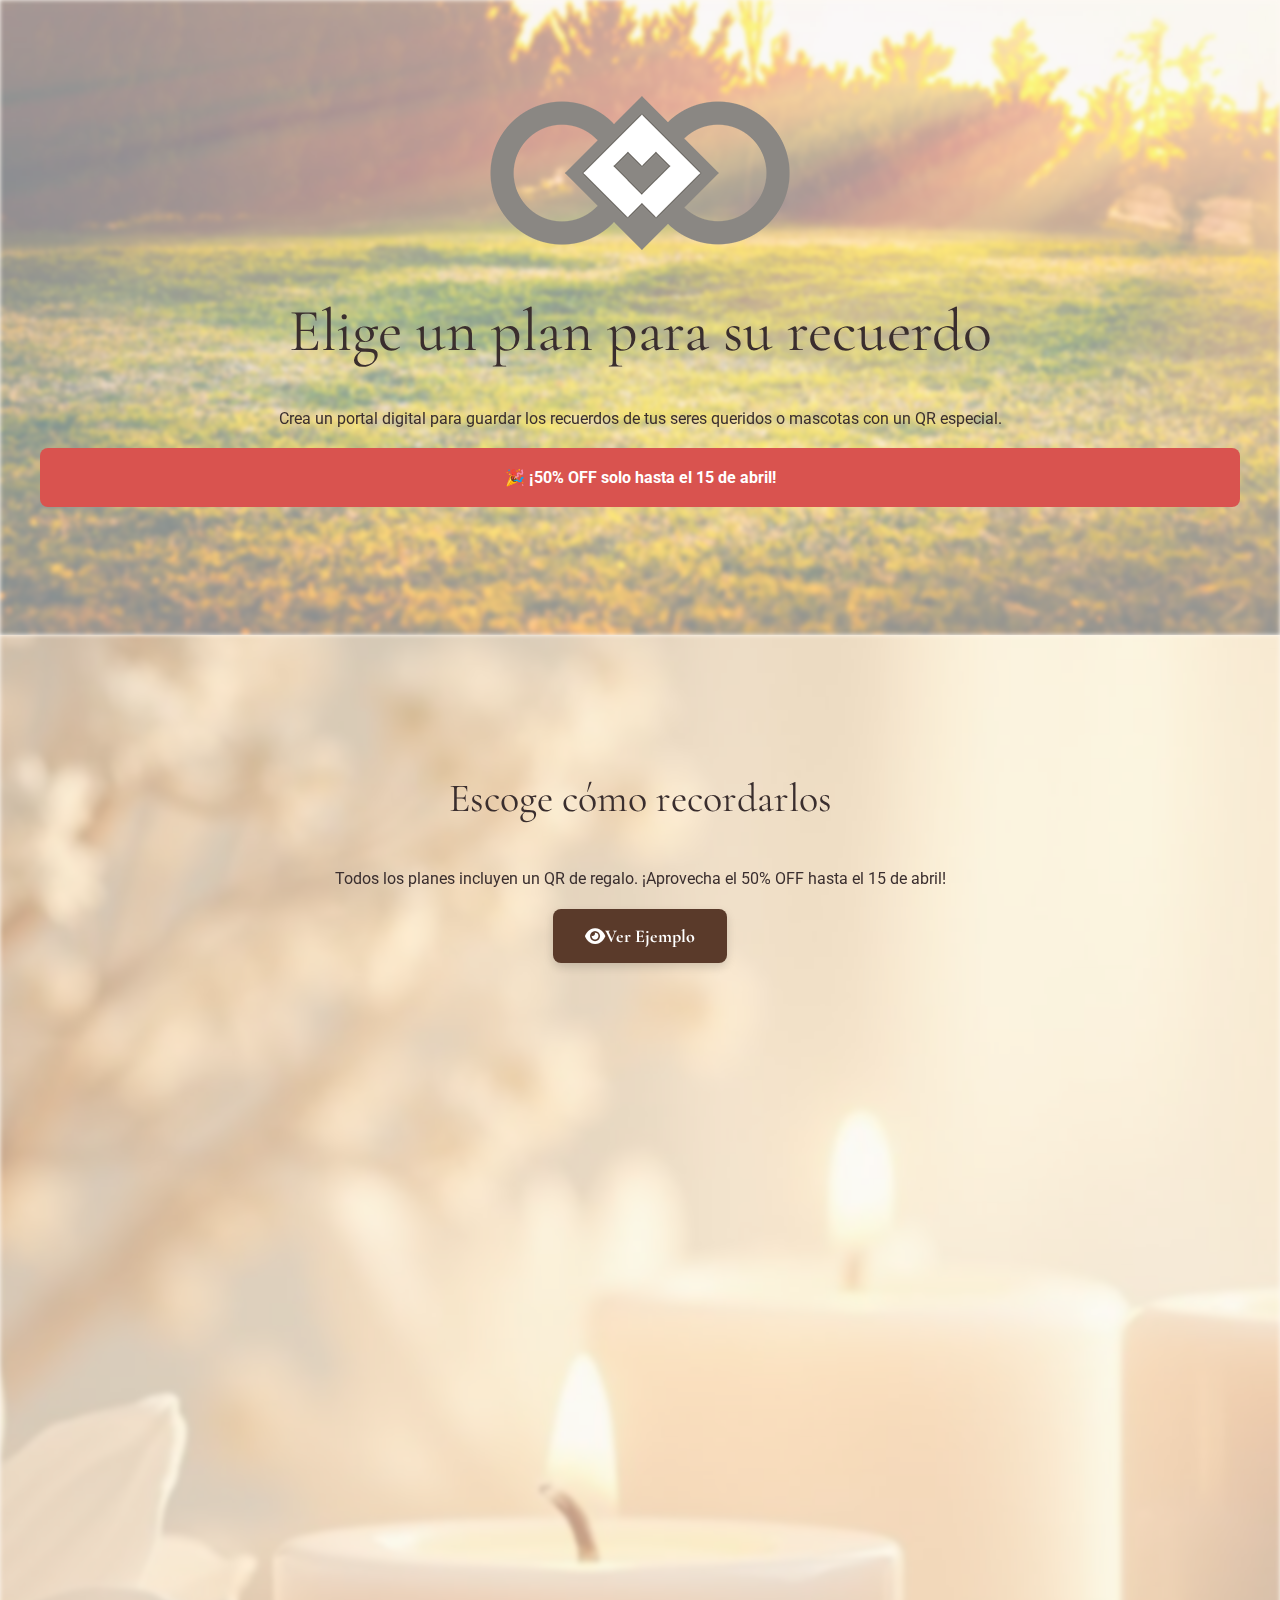
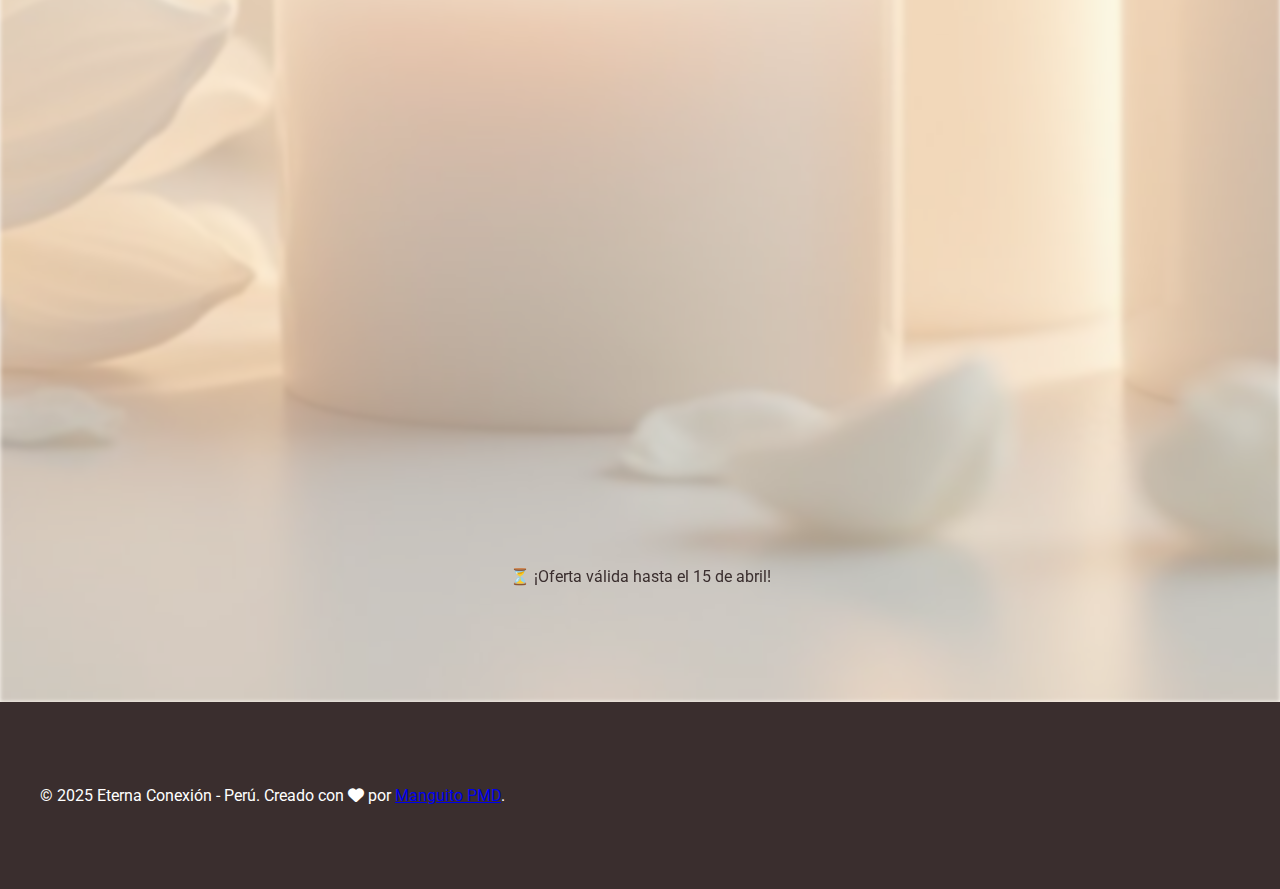
==== commit b0be90ce: "Add files via upload" ====
--- a/planes.html
+++ b/planes.html
@@ -138,16 +138,18 @@
             box-shadow: 0 10px 20px var(--shadow);
             transition: transform 0.3s ease, box-shadow 0.3s ease;
             margin-bottom: 2rem;
+            border: 2px solid transparent;
         }
 
         .plan-card:hover {
             transform: translateY(-10px);
             box-shadow: 0 15px 30px var(--shadow);
+            border-color: var(--accent);
         }
 
         /* Imágenes de Planes */
         .plan-img {
-            width: 180px; /* Mayor tamaño para destacar */
+            width: 180px;
             border-radius: 10px;
             box-shadow: 0 5px 15px var(--shadow);
             transition: transform 0.3s ease;
@@ -168,7 +170,19 @@
         .price-new {
             color: var(--promo-color);
             font-weight: bold;
-            font-size: 1.75rem; /* Más grande para impacto */
+            font-size: 1.75rem;
+        }
+
+        /* Lista de características */
+        .feature-list li {
+            display: flex;
+            align-items: center;
+            margin-bottom: 0.75rem;
+        }
+
+        .feature-list .not-included {
+            text-decoration: line-through;
+            color: #999;
         }
 
         /* Modal de Pago */
@@ -280,14 +294,15 @@
     <section class="section plans">
         <div class="container" data-aos="fade-up">
             <h2 class="font-bold mb-6">Escoge cómo recordarlos</h2>
-            <p class="max-w-2xl mx-auto mb-8 text-lg">Todos los planes incluyen un QR de regalo. ¡Aprovecha el 50% OFF hasta el 15 de abril!</p>
+            <p class="max-w-2xl mx-auto mb-4 text-lg">Todos los planes incluyen un QR de regalo. ¡Aprovecha el 50% OFF hasta el 15 de abril!</p>
+            <a href="https://manguitopmd.github.io/memorias/" target="_blank" class="btn-cta mb-8"><i class="fas fa-eye mr-2"></i> Ver Ejemplo</a>
 
             <div class="plans-grid">
                 <!-- Plan Huella Eterna -->
                 <div class="plan-card" data-aos="fade-up" data-aos-delay="100">
                     <h3 class="font-semibold mb-4">Huella Eterna</h3>
-                    <p class="mb-4 text-lg">Un espacio digital simple y bonito para mantener sus recuerdos.</p>
-                    <ul class="text-left space-y-2 mb-6">
+                    <p class="mb-4 text-lg">Un espacio digital simple y bonito.</p>
+                    <ul class="feature-list text-left mb-6">
                         <li><i class="fas fa-portrait text-[var(--accent)] mr-2"></i> Foto y nombre</li>
                         <li><i class="fas fa-book text-[var(--accent)] mr-2"></i> Biografía corta</li>
                         <li><i class="fas fa-music text-[var(--accent)] mr-2"></i> Canción favorita</li>
@@ -297,6 +312,12 @@
                         <li><i class="fas fa-star text-[var(--accent)] mr-2"></i> Frase especial</li>
                         <li><i class="fas fa-comment text-[var(--accent)] mr-2"></i> Lema inspirador</li>
                         <li><i class="fas fa-qrcode text-[var(--accent)] mr-2"></i> QR digital</li>
+                        <li class="not-included"><i class="fas fa-trophy text-[#999] mr-2"></i> Epítetos especiales</li>
+                        <li class="not-included"><i class="fas fa-photo-video text-[#999] mr-2"></i> Álbum detallado</li>
+                        <li class="not-included"><i class="fas fa-headphones text-[#999] mr-2"></i> Melodía personalizada</li>
+                        <li class="not-included"><i class="fas fa-video text-[#999] mr-2"></i> Video homenaje</li>
+                        <li class="not-included"><i class="fas fa-microphone text-[#999] mr-2"></i> Grabaciones de voz</li>
+                        <li class="not-included"><i class="fas fa-film text-[#999] mr-2"></i> Videos personales</li>
                     </ul>
                     <p class="price mb-4"><span class="price-old">S/ 100</span> <span class="price-new">S/ 50</span></p>
                     <div class="mb-6">
@@ -304,7 +325,6 @@
                         <img src="llavero-corazon.jpg" alt="Llavero en forma de corazón" class="plan-img mx-auto mt-2" data-fullsrc="llavero-corazon.jpg">
                     </div>
                     <div class="flex justify-center gap-4">
-                        <a href="https://manguitopmd.github.io/memorias/" target="_blank" class="btn-cta"><i class="fas fa-eye mr-2"></i> Ver Ejemplo</a>
                         <button class="btn-cta select-plan" data-plan="Huella Eterna - S/ 50"><i class="fas fa-heart mr-2"></i> ¡Elige Este!</button>
                     </div>
                 </div>
@@ -312,20 +332,23 @@
                 <!-- Plan Memorias Eternas -->
                 <div class="plan-card" data-aos="fade-up" data-aos-delay="200">
                     <h3 class="font-semibold mb-4">Memorias Eternas</h3>
-                    <p class="mb-4 text-lg">Un homenaje más completo para sus recuerdos especiales.</p>
-                    <ul class="text-left space-y-2 mb-6">
+                    <p class="mb-4 text-lg">Un homenaje más completo.</p>
+                    <ul class="feature-list text-left mb-6">
                         <li><i class="fas fa-portrait text-[var(--accent)] mr-2"></i> Foto y nombre</li>
-                        <li><i class="fas fa-trophy text-[var(--accent)] mr-2"></i> Título especial</li>
                         <li><i class="fas fa-book text-[var(--accent)] mr-2"></i> Biografía completa</li>
                         <li><i class="fas fa-music text-[var(--accent)] mr-2"></i> Canción favorita</li>
                         <li><i class="fas fa-images text-[var(--accent)] mr-2"></i> Carrusel de fotos</li>
                         <li><i class="fas fa-heart text-[var(--accent)] mr-2"></i> Mensajes del corazón</li>
                         <li><i class="fas fa-clock text-[var(--accent)] mr-2"></i> Contador de tiempo</li>
-                        <li><i class="fas fa-photo-video text-[var(--accent)] mr-2"></i> Álbum detallado</li>
                         <li><i class="fas fa-star text-[var(--accent)] mr-2"></i> Frase significativa</li>
                         <li><i class="fas fa-comment text-[var(--accent)] mr-2"></i> Lema inspirador</li>
+                        <li><i class="fas fa-qrcode text-[var(--accent)] mr-2"></i> QR digital</li>
+                        <li><i class="fas fa-trophy text-[var(--accent)] mr-2"></i> Epítetos especiales</li>
+                        <li><i class="fas fa-photo-video text-[var(--accent)] mr-2"></i> Álbum detallado</li>
                         <li><i class="fas fa-headphones text-[var(--accent)] mr-2"></i> Melodía personalizada</li>
-                        <li><i class="fas fa-qrcode text-[var(--accent)] mr-2"></i> QR digital</li>
+                        <li class="not-included"><i class="fas fa-video text-[#999] mr-2"></i> Video homenaje</li>
+                        <li class="not-included"><i class="fas fa-microphone text-[#999] mr-2"></i> Grabaciones de voz</li>
+                        <li class="not-included"><i class="fas fa-film text-[#999] mr-2"></i> Videos personales</li>
                     </ul>
                     <p class="price mb-4"><span class="price-old">S/ 140</span> <span class="price-new">S/ 70</span></p>
                     <div class="mb-6">
@@ -340,22 +363,23 @@
                 <!-- Plan Legado Infinito -->
                 <div class="plan-card" data-aos="fade-up" data-aos-delay="300">
                     <h3 class="font-semibold mb-4">Legado Infinito</h3>
-                    <p class="mb-4 text-lg">El homenaje más completo, con su voz y más recuerdos.</p>
-                    <ul class="text-left space-y-2 mb-6">
+                    <p class="mb-4 text-lg">El homenaje más completo.</p>
+                    <ul class="feature-list text-left mb-6">
                         <li><i class="fas fa-portrait text-[var(--accent)] mr-2"></i> Foto y nombre</li>
-                        <li><i class="fas fa-trophy text-[var(--accent)] mr-2"></i> Título único</li>
                         <li><i class="fas fa-book text-[var(--accent)] mr-2"></i> Biografía completa</li>
-                        <li><i class="fas fa-video text-[var(--accent)] mr-2"></i> Video especial</li>
                         <li><i class="fas fa-music text-[var(--accent)] mr-2"></i> Canción favorita</li>
                         <li><i class="fas fa-images text-[var(--accent)] mr-2"></i> Carrusel de fotos</li>
                         <li><i class="fas fa-heart text-[var(--accent)] mr-2"></i> Mensajes emotivos</li>
-                        <li><i class="fas fa-microphone text-[var(--accent)] mr-2"></i> Grabaciones de voz</li>
                         <li><i class="fas fa-clock text-[var(--accent)] mr-2"></i> Contador de tiempo</li>
-                        <li><i class="fas fa-photo-video text-[var(--accent)] mr-2"></i> Álbum completo</li>
                         <li><i class="fas fa-star text-[var(--accent)] mr-2"></i> Frase única</li>
                         <li><i class="fas fa-comment text-[var(--accent)] mr-2"></i> Lema inspirador</li>
+                        <li><i class="fas fa-qrcode text-[var(--accent)] mr-2"></i> QR digital</li>
+                        <li><i class="fas fa-trophy text-[var(--accent)] mr-2"></i> Epítetos especiales</li>
+                        <li><i class="fas fa-photo-video text-[var(--accent)] mr-2"></i> Álbum completo</li>
                         <li><i class="fas fa-headphones text-[var(--accent)] mr-2"></i> Melodía personalizada</li>
-                        <li><i class="fas fa-qrcode text-[var(--accent)] mr-2"></i> QR digital</li>
+                        <li><i class="fas fa-video text-[var(--accent)] mr-2"></i> Video homenaje</li>
+                        <li><i class="fas fa-microphone text-[var(--accent)] mr-2"></i> Grabaciones de voz</li>
+                        <li><i class="fas fa-film text-[var(--accent)] mr-2"></i> Videos personales</li>
                     </ul>
                     <p class="price mb-4"><span class="price-old">S/ 300</span> <span class="price-new">S/ 150</span></p>
                     <div class="mb-6">
